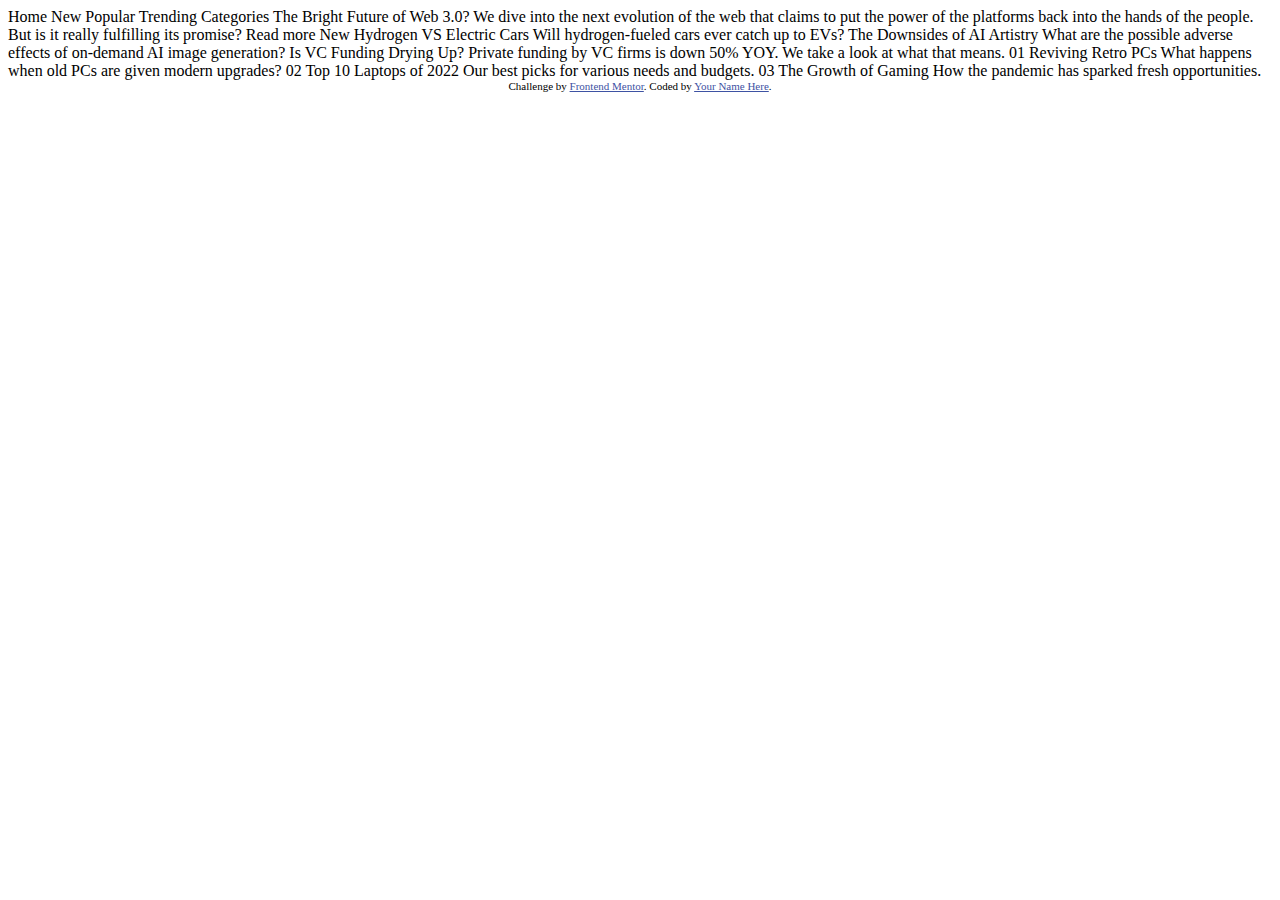
==== index.html @ 31413708 "Initial commit" ====
<!DOCTYPE html>
<html lang="en">
<head>
  <meta charset="UTF-8">
  <meta name="viewport" content="width=device-width, initial-scale=1.0"> <!-- displays site properly based on user's device -->

  <link rel="icon" type="image/png" sizes="32x32" href="./assets/images/favicon-32x32.png">
  
  <title>Frontend Mentor | News homepage</title>

  <!-- Feel free to remove these styles or customise in your own stylesheet 👍 -->
  <style>
    .attribution { font-size: 11px; text-align: center; }
    .attribution a { color: hsl(228, 45%, 44%); }
  </style>
</head>
<body>

  Home
  New
  Popular
  Trending
  Categories

  The Bright Future of Web 3.0?

  We dive into the next evolution of the web that claims to put the power of the platforms back into the hands of the people. 
  But is it really fulfilling its promise?

  Read more

  New 

  Hydrogen VS Electric Cars
  Will hydrogen-fueled cars ever catch up to EVs?

  The Downsides of AI Artistry
  What are the possible adverse effects of on-demand AI image generation?

  Is VC Funding Drying Up?
  Private funding by VC firms is down 50% YOY. We take a look at what that means.

  01
  Reviving Retro PCs
  What happens when old PCs are given modern upgrades?

  02
  Top 10 Laptops of 2022
  Our best picks for various needs and budgets.

  03
  The Growth of Gaming
  How the pandemic has sparked fresh opportunities.
  
  <div class="attribution">
    Challenge by <a href="https://www.frontendmentor.io?ref=challenge" target="_blank">Frontend Mentor</a>. 
    Coded by <a href="#">Your Name Here</a>.
  </div>
</body>
</html>
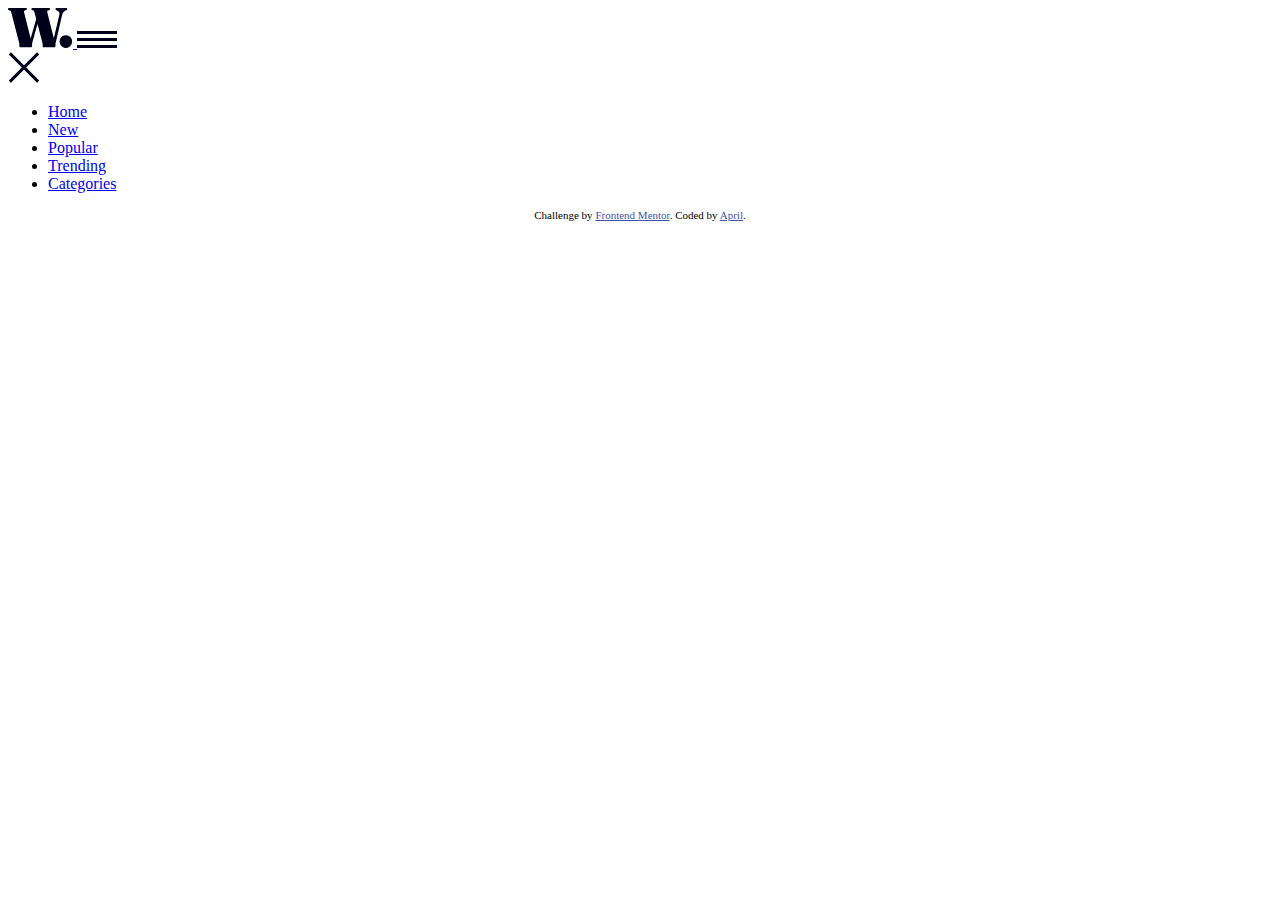
==== commit aaa7257e: "created index.html" ====
--- a/index.html
+++ b/index.html
@@ -1,60 +1,86 @@
 <!DOCTYPE html>
 <html lang="en">
-<head>
-  <meta charset="UTF-8">
-  <meta name="viewport" content="width=device-width, initial-scale=1.0"> <!-- displays site properly based on user's device -->
+  <head>
+    <meta charset="UTF-8" />
+    <meta name="viewport" content="width=device-width, initial-scale=1.0" />
+    <link
+      rel="icon"
+      type="image/png"
+      sizes="32x32"
+      href="./assets/images/favicon-32x32.png"
+    />
+    <link
+      href="https://cdn.jsdelivr.net/npm/bootstrap@5.3.1/dist/css/bootstrap.min.css"
+      rel="stylesheet"
+      integrity="sha384-4bw+/aepP/YC94hEpVNVgiZdgIC5+VKNBQNGCHeKRQN+PtmoHDEXuppvnDJzQIu9"
+      crossorigin="anonymous"
+    />
+    <script
+      src="https://cdn.jsdelivr.net/npm/bootstrap@5.3.1/dist/js/bootstrap.bundle.min.js"
+      integrity="sha384-HwwvtgBNo3bZJJLYd8oVXjrBZt8cqVSpeBNS5n7C8IVInixGAoxmnlMuBnhbgrkm"
+      crossorigin="anonymous"
+    ></script>
+    <title>Frontend Mentor | News homepage</title>
 
-  <link rel="icon" type="image/png" sizes="32x32" href="./assets/images/favicon-32x32.png">
-  
-  <title>Frontend Mentor | News homepage</title>
+    <link rel="stylesheet" href="style.css" />
+  </head>
+  <body>
+    <nav class="navbar navbar-expand-lg bg-body-tertiary">
+      <div class="container">
+        <a class="navbar-brand" href="#">
+          <img src="assets/images/logo.svg" alt="" class="logo-img" />
+        </a>
+        <a
+          class="navbar-toggler"
+          type="button"
+          data-bs-toggle="offcanvas"
+          data-bs-target="#offcanvasNavbar"
+          aria-controls="offcanvasNavbar"
+          aria-label="Toggle navigation"
+        >
+          <img src="assets/images/icon-menu.svg" alt="" />
+        </a>
+        <div
+          class="offcanvas offcanvas-end"
+          tabindex="-1"
+          id="offcanvasNavbar"
+          aria-labelledby="offcanvasNavbarLabel"
+        >
+          <div class="offcanvas-header">
+            <label class="offcanvas-title" id="offcanvasNavbarLabel"></label>
+            <a data-bs-dismiss="offcanvas">
+              <img src="assets/images/icon-menu-close.svg" alt="" />
+            </a>
+          </div>
+          <div class="offcanvas-body">
+            <ul class="navbar-nav justify-content-end flex-grow-1 pe-3">
+              <li class="nav-item">
+                <a class="nav-link active" aria-current="page" href="#">Home</a>
+              </li>
+              <li class="nav-item">
+                <a class="nav-link" href="#">New</a>
+              </li>
+              <li class="nav-item">
+                <a class="nav-link" href="#">Popular</a>
+              </li>
+              <li class="nav-item">
+                <a class="nav-link" href="#">Trending</a>
+              </li>
+              <li class="nav-item">
+                <a class="nav-link" href="#">Categories</a>
+              </li>
+            </ul>
+          </div>
+        </div>
+      </div>
+    </nav>
 
-  <!-- Feel free to remove these styles or customise in your own stylesheet 👍 -->
-  <style>
-    .attribution { font-size: 11px; text-align: center; }
-    .attribution a { color: hsl(228, 45%, 44%); }
-  </style>
-</head>
-<body>
-
-  Home
-  New
-  Popular
-  Trending
-  Categories
-
-  The Bright Future of Web 3.0?
-
-  We dive into the next evolution of the web that claims to put the power of the platforms back into the hands of the people. 
-  But is it really fulfilling its promise?
-
-  Read more
-
-  New 
-
-  Hydrogen VS Electric Cars
-  Will hydrogen-fueled cars ever catch up to EVs?
-
-  The Downsides of AI Artistry
-  What are the possible adverse effects of on-demand AI image generation?
-
-  Is VC Funding Drying Up?
-  Private funding by VC firms is down 50% YOY. We take a look at what that means.
-
-  01
-  Reviving Retro PCs
-  What happens when old PCs are given modern upgrades?
-
-  02
-  Top 10 Laptops of 2022
-  Our best picks for various needs and budgets.
-
-  03
-  The Growth of Gaming
-  How the pandemic has sparked fresh opportunities.
-  
-  <div class="attribution">
-    Challenge by <a href="https://www.frontendmentor.io?ref=challenge" target="_blank">Frontend Mentor</a>. 
-    Coded by <a href="#">Your Name Here</a>.
-  </div>
-</body>
+    <div class="attribution">
+      Challenge by
+      <a href="https://www.frontendmentor.io?ref=challenge" target="_blank"
+        >Frontend Mentor</a
+      >. Coded by <a href="https://github.com/its-aprilleon">April</a>.
+    </div>
+    <script src="index.js"></script>
+  </body>
 </html>
--- a/style.css
+++ b/style.css
@@ -0,0 +1,11 @@
+.attribution {
+  font-size: 11px;
+  text-align: center;
+}
+.attribution a {
+  color: hsl(228, 45%, 44%);
+}
+
+.navbar-toggler {
+  border: none;
+}
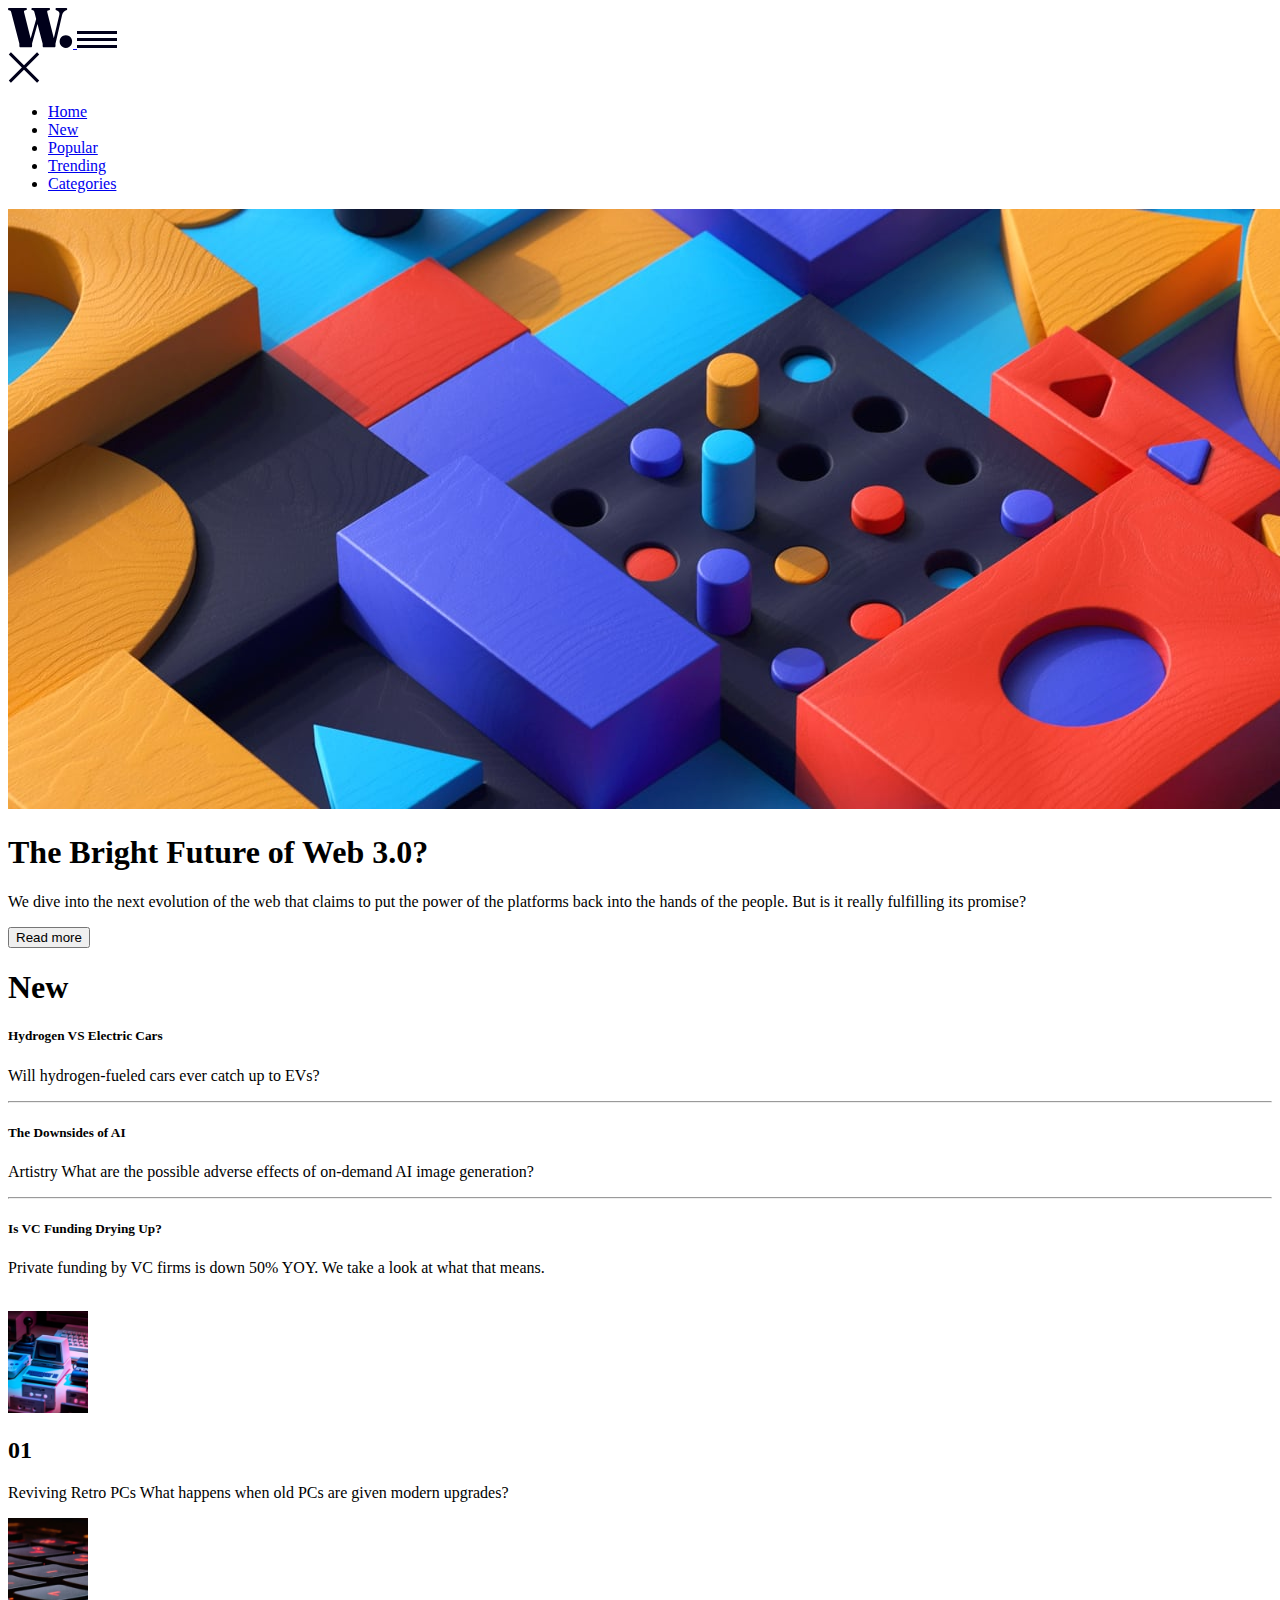
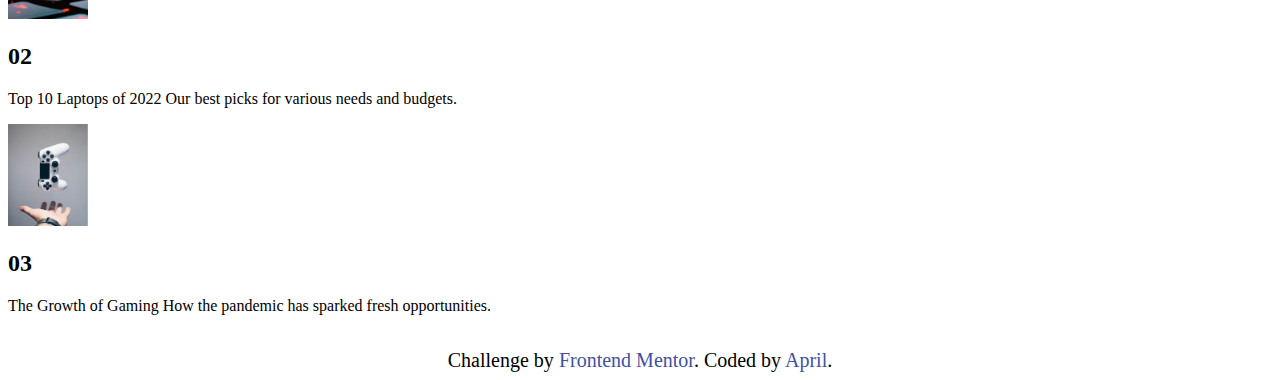
==== commit 15f08831: "Added some contents to index.html file" ====
--- a/index.html
+++ b/index.html
@@ -25,8 +25,8 @@
     <link rel="stylesheet" href="style.css" />
   </head>
   <body>
-    <nav class="navbar navbar-expand-lg bg-body-tertiary">
-      <div class="container">
+    <nav class="navbar navbar-expand-lg my-5">
+      <div class="container pe-0">
         <a class="navbar-brand" href="#">
           <img src="assets/images/logo.svg" alt="" class="logo-img" />
         </a>
@@ -53,7 +53,7 @@
             </a>
           </div>
           <div class="offcanvas-body">
-            <ul class="navbar-nav justify-content-end flex-grow-1 pe-3">
+            <ul class="navbar-nav justify-content-end flex-grow-1 p-0">
               <li class="nav-item">
                 <a class="nav-link active" aria-current="page" href="#">Home</a>
               </li>
@@ -67,7 +67,7 @@
                 <a class="nav-link" href="#">Trending</a>
               </li>
               <li class="nav-item">
-                <a class="nav-link" href="#">Categories</a>
+                <a class="nav-link pe-0" href="#">Categories</a>
               </li>
             </ul>
           </div>
@@ -75,6 +75,124 @@
       </div>
     </nav>
 
+    <div class="container">
+      <div class="row">
+        <div class="col-9 pe-4">
+          <img
+            src="assets/images/image-web-3-desktop.jpg"
+            class="img-fluid"
+            alt=""
+          />
+          <div class="row mt-5">
+            <div class="col">
+              <h1 class="">The Bright Future of Web 3.0?</h1>
+            </div>
+            <div class="col">
+              <p>
+                We dive into the next evolution of the web that claims to put
+                the power of the platforms back into the hands of the people.
+                But is it really fulfilling its promise?
+              </p>
+
+              <button type="button" class="btn btn-danger btn-lg">
+                Read more
+              </button>
+            </div>
+          </div>
+        </div>
+        <div class="col-3 bg-dark text-light text-justify">
+          <h1 class="my-4">New</h1>
+          <div class="row">
+            <div class="col-12">
+              <h5>Hydrogen VS Electric Cars</h5>
+              <p>Will hydrogen-fueled cars ever catch up to EVs?</p>
+              <hr />
+            </div>
+            <div class="col-12">
+              <h5>The Downsides of AI</h5>
+              <p>
+                Artistry What are the possible adverse effects of on-demand AI
+                image generation?
+              </p>
+
+              <hr />
+            </div>
+            <div class="col-12">
+              <h5>Is VC Funding Drying Up?</h5>
+              <p>
+                Private funding by VC firms is down 50% YOY. We take a look at
+                what that means.
+              </p>
+            </div>
+          </div>
+        </div>
+      </div>
+    </div>
+    <br />
+
+    <div class="container">
+      <div class="row">
+        <div class="col">
+          <div class="row">
+            <div class="col">
+              <img
+                src="/assets/images/image-retro-pcs.jpg"
+                class="img-fluid"
+                alt=""
+                width="80"
+              />
+            </div>
+            <div class="col">
+              <h2>01</h2>
+              <p>
+                Reviving Retro PCs What happens when old PCs are given modern
+                upgrades?
+              </p>
+            </div>
+          </div>
+        </div>
+        <div class="col">
+          <div class="row">
+            <div class="col">
+              <img
+                src="/assets/images/image-top-laptops.jpg"
+                class="img-fluid"
+                alt=""
+                width="80"
+              />
+            </div>
+            <div class="col">
+              <h2>02</h2>
+              <p>
+                Top 10 Laptops of 2022 Our best picks for various needs and
+                budgets.
+              </p>
+            </div>
+          </div>
+        </div>
+        <div class="col">
+          <div class="row">
+            <div class="col">
+              <img
+                src="/assets/images/image-gaming-growth.jpg"
+                class="img-fluid"
+                alt=""
+                width="80"
+              />
+            </div>
+            <div class="col">
+              <h2>03</h2>
+              <p>
+                The Growth of Gaming How the pandemic has sparked fresh
+                opportunities.
+              </p>
+            </div>
+          </div>
+        </div>
+      </div>
+    </div>
+
+    <br />
     <div class="attribution">
       Challenge by
       <a href="https://www.frontendmentor.io?ref=challenge" target="_blank"
--- a/style.css
+++ b/style.css
@@ -1,9 +1,10 @@
 .attribution {
-  font-size: 11px;
+  font-size: 20px;
   text-align: center;
 }
 .attribution a {
   color: hsl(228, 45%, 44%);
+  text-decoration: none;
 }
 
 .navbar-toggler {
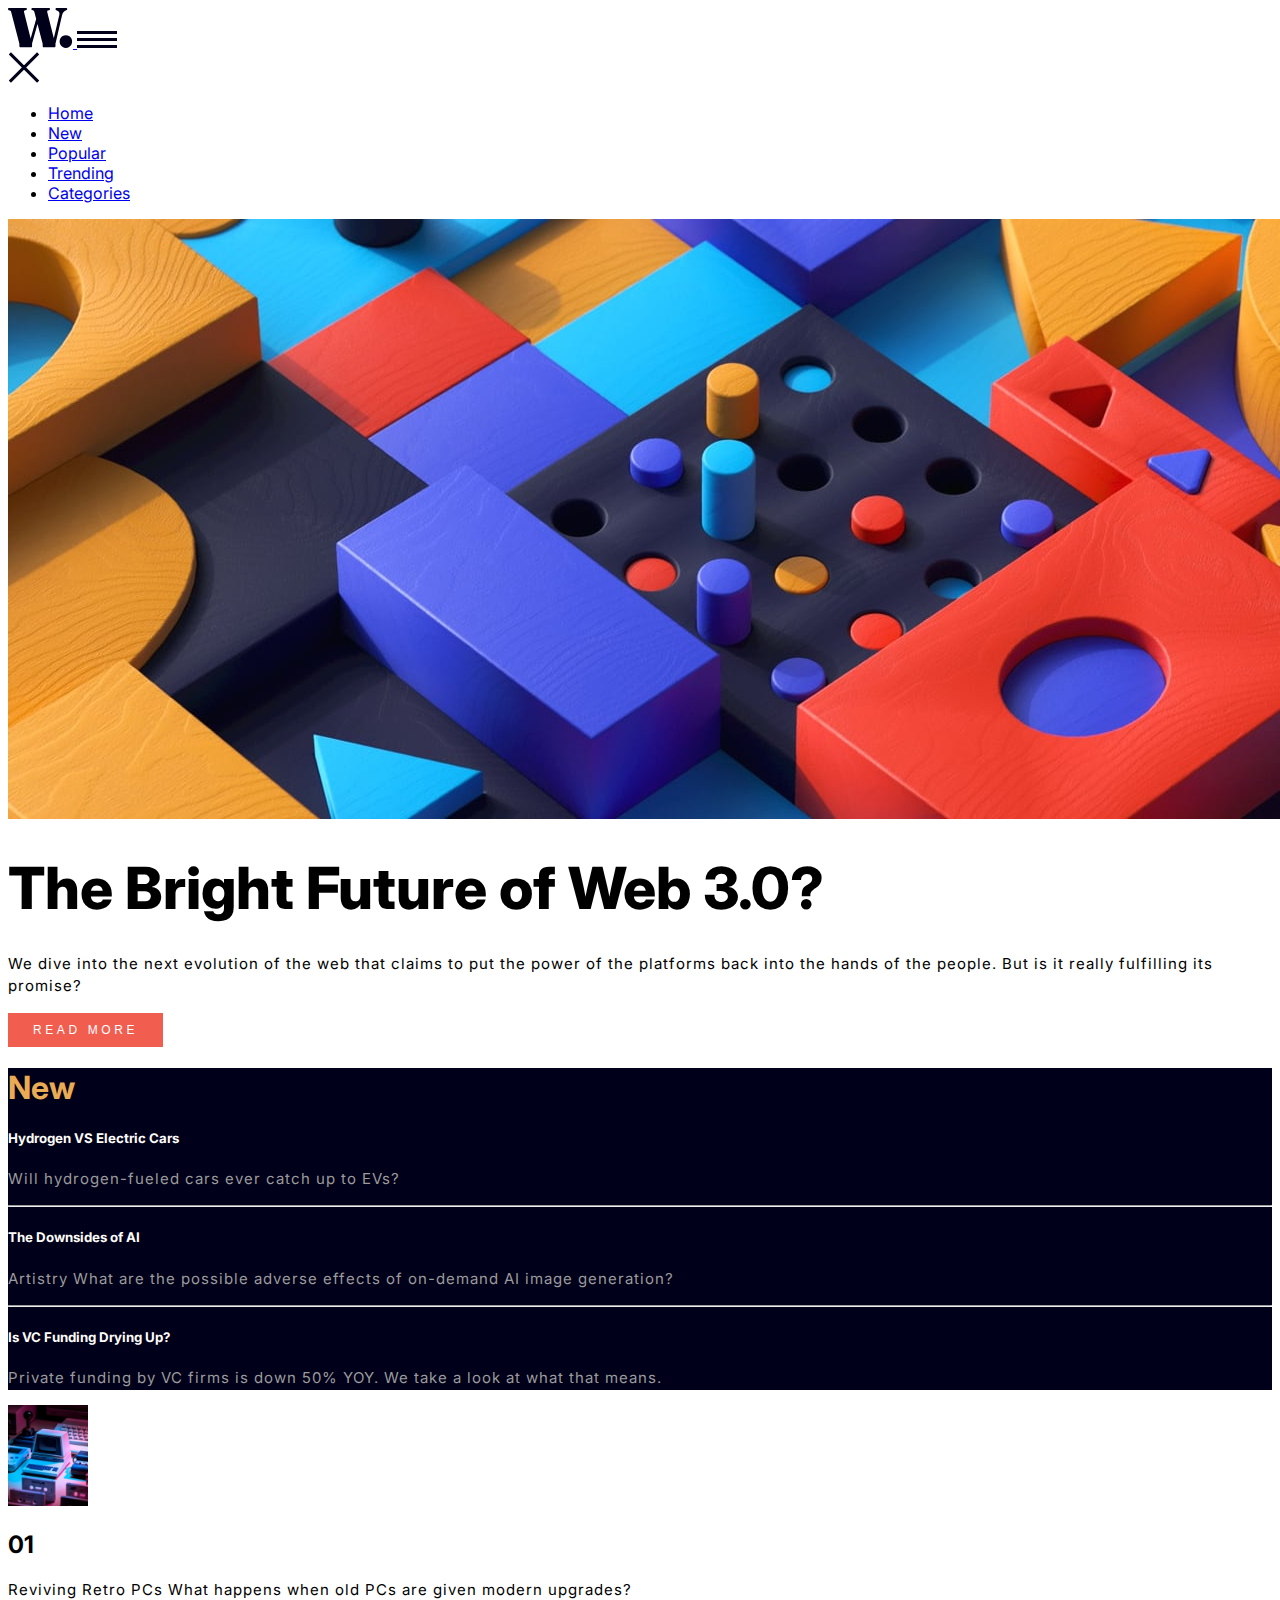
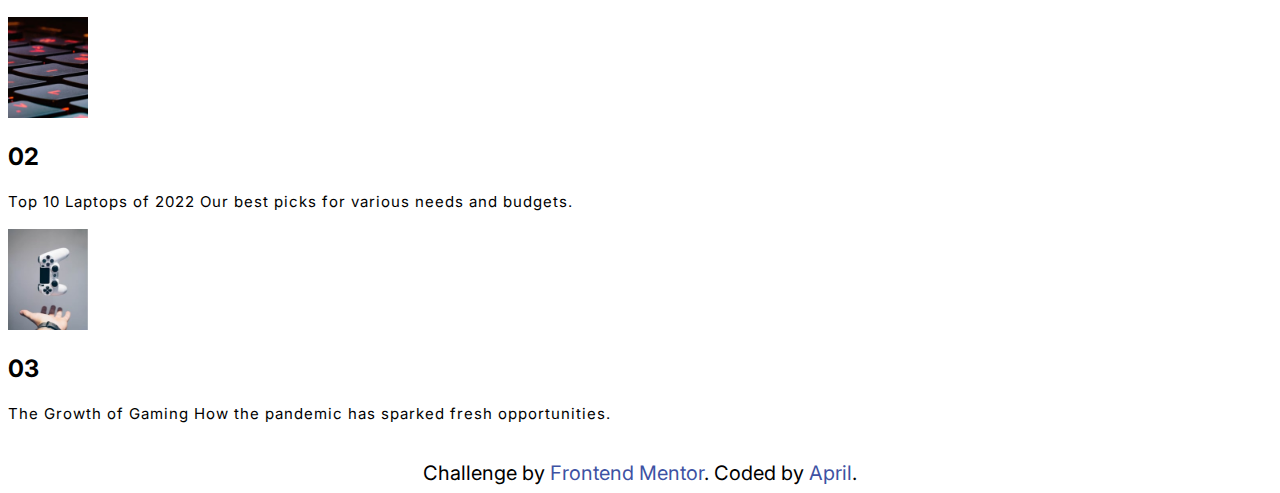
==== commit 69cbb066: "Created style.css file and integrated some codes" ====
--- a/index.html
+++ b/index.html
@@ -3,6 +3,12 @@
   <head>
     <meta charset="UTF-8" />
     <meta name="viewport" content="width=device-width, initial-scale=1.0" />
+    <link rel="preconnect" href="https://fonts.googleapis.com" />
+    <link rel="preconnect" href="https://fonts.gstatic.com" crossorigin />
+    <link
+      href="https://fonts.googleapis.com/css2?family=Inter:wght@900&family=Playfair+Display:wght@700&family=Poppins&display=swap"
+      rel="stylesheet"
+    />
     <link
       rel="icon"
       type="image/png"
@@ -75,7 +81,7 @@
       </div>
     </nav>
 
-    <div class="container">
+    <div class="container mb-5">
       <div class="row">
         <div class="col-9 pe-4">
           <img
@@ -83,25 +89,23 @@
             class="img-fluid"
             alt=""
           />
-          <div class="row mt-5">
-            <div class="col">
-              <h1 class="">The Bright Future of Web 3.0?</h1>
-            </div>
-            <div class="col">
-              <p>
+          <div class="row mt-4">
+            <div class="col">
+              <h1 class="bright-future-title">The Bright Future of Web 3.0?</h1>
+            </div>
+            <div class="col">
+              <p class="mb-4">
                 We dive into the next evolution of the web that claims to put
                 the power of the platforms back into the hands of the people.
                 But is it really fulfilling its promise?
               </p>
 
-              <button type="button" class="btn btn-danger btn-lg">
-                Read more
-              </button>
-            </div>
-          </div>
-        </div>
-        <div class="col-3 bg-dark text-light text-justify">
-          <h1 class="my-4">New</h1>
+              <button class="read-more-btn">READ MORE</button>
+            </div>
+          </div>
+        </div>
+        <div class="new-content col-3 text-light text-justify">
+          <h1 class="new-title my-4">New</h1>
           <div class="row">
             <div class="col-12">
               <h5>Hydrogen VS Electric Cars</h5>
@@ -128,7 +132,6 @@
         </div>
       </div>
     </div>
-    <br />
 
     <div class="container">
       <div class="row">
--- a/style.css
+++ b/style.css
@@ -6,7 +6,47 @@
   color: hsl(228, 45%, 44%);
   text-decoration: none;
 }
+body {
+  font-family: "Inter", sans-serif;
+}
 
 .navbar-toggler {
   border: none;
 }
+
+p {
+  font-size: 15px;
+  line-height: 1.5em;
+  letter-spacing: 1px;
+}
+
+.bright-future-title {
+  color: black;
+  font-size: 58px;
+  font-weight: 800;
+  line-height: 0.9em;
+  font-family: "Inter", sans-serif;
+}
+
+.read-more-btn {
+  font-size: 12px;
+  font-weight: 500;
+  color: white;
+  background: rgb(241, 94, 80);
+  border: none;
+  padding: 10px 25px;
+  letter-spacing: 0.3em;
+}
+
+.new-title {
+  color: rgb(233, 171, 83);
+}
+.new-content {
+  background: rgb(0, 0, 26);
+}
+.new-content h5 {
+  color: rgb(255, 253, 250);
+}
+.new-content p {
+  color: rgb(155, 155, 155);
+}
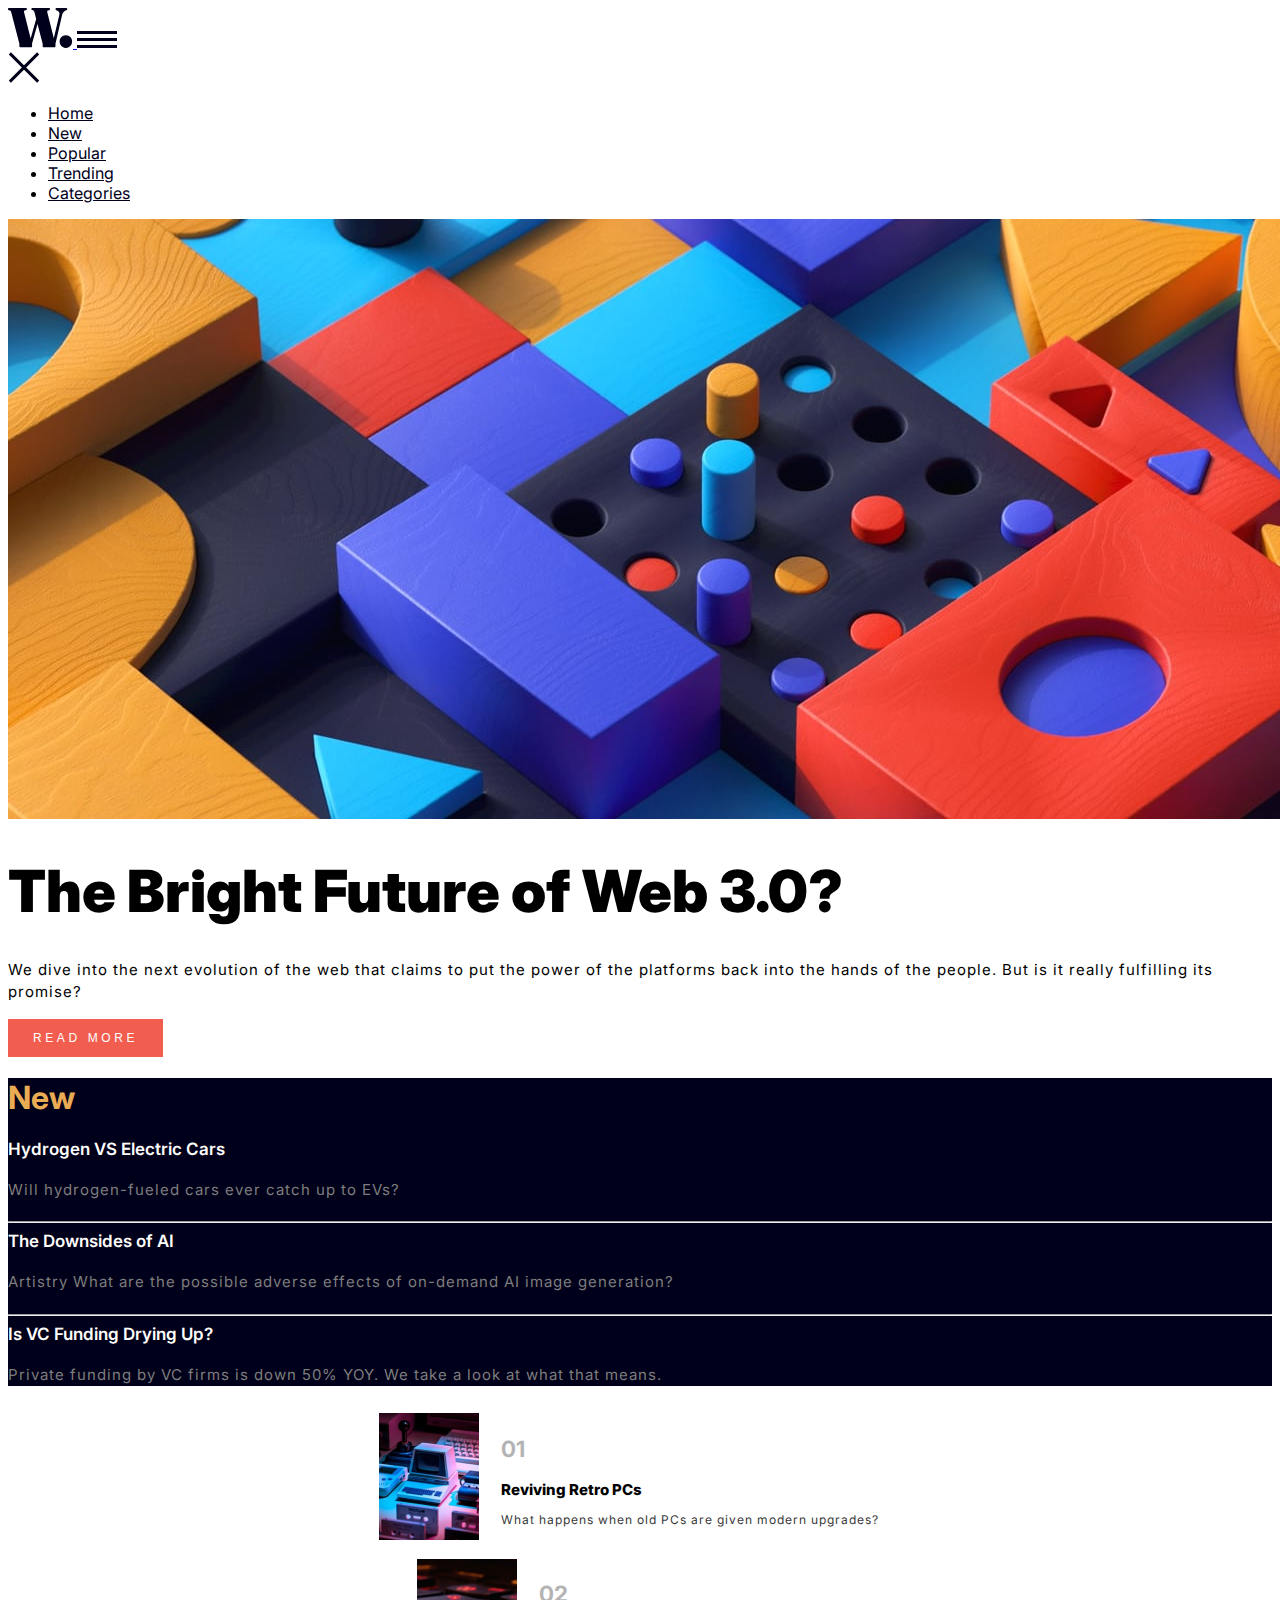
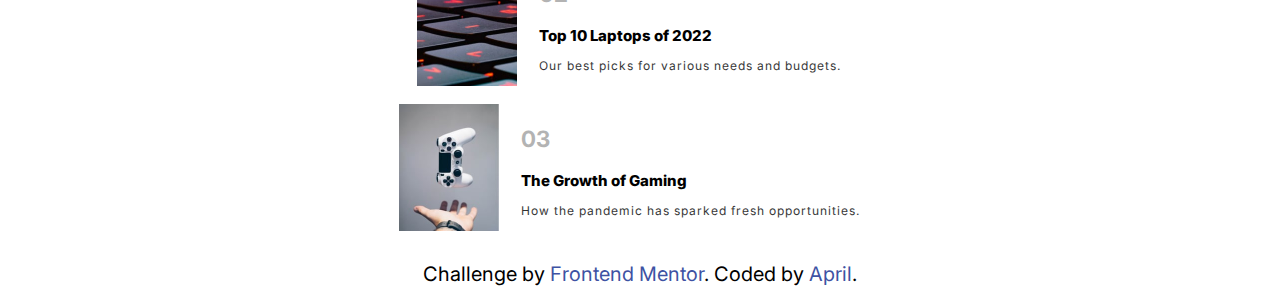
==== commit f9a2a051: "Integrated some elements in css" ====
--- a/index.html
+++ b/index.html
@@ -83,7 +83,7 @@
 
     <div class="container mb-5">
       <div class="row">
-        <div class="col-9 pe-4">
+        <div class="col-8 pe-4">
           <img
             src="assets/images/image-web-3-desktop.jpg"
             class="img-fluid"
@@ -94,26 +94,25 @@
               <h1 class="bright-future-title">The Bright Future of Web 3.0?</h1>
             </div>
             <div class="col">
-              <p class="mb-4">
+              <p class="mb-5">
                 We dive into the next evolution of the web that claims to put
                 the power of the platforms back into the hands of the people.
                 But is it really fulfilling its promise?
               </p>
-
-              <button class="read-more-btn">READ MORE</button>
+              <button id="read-more-btn">READ MORE</button>
             </div>
           </div>
         </div>
-        <div class="new-content col-3 text-light text-justify">
+        <div class="new-content col-4 px-4 text-light">
           <h1 class="new-title my-4">New</h1>
           <div class="row">
             <div class="col-12">
-              <h5>Hydrogen VS Electric Cars</h5>
+              <a href="#">Hydrogen VS Electric Cars</a>
               <p>Will hydrogen-fueled cars ever catch up to EVs?</p>
               <hr />
             </div>
             <div class="col-12">
-              <h5>The Downsides of AI</h5>
+              <a href="#">The Downsides of AI</a>
               <p>
                 Artistry What are the possible adverse effects of on-demand AI
                 image generation?
@@ -122,7 +121,7 @@
               <hr />
             </div>
             <div class="col-12">
-              <h5>Is VC Funding Drying Up?</h5>
+              <a href="#">Is VC Funding Drying Up?</a>
               <p>
                 Private funding by VC firms is down 50% YOY. We take a look at
                 what that means.
@@ -133,63 +132,55 @@
       </div>
     </div>
 
-    <div class="container">
+    <div class="container d-flex">
       <div class="row">
-        <div class="col">
-          <div class="row">
-            <div class="col">
-              <img
-                src="/assets/images/image-retro-pcs.jpg"
-                class="img-fluid"
-                alt=""
-                width="80"
-              />
-            </div>
-            <div class="col">
-              <h2>01</h2>
-              <p>
-                Reviving Retro PCs What happens when old PCs are given modern
-                upgrades?
-              </p>
-            </div>
+        <div class="retro-content col">
+          <div class="retro-img">
+            <img
+              src="/assets/images/image-retro-pcs.jpg"
+              class=""
+              alt=""
+              width="100"
+            />
+          </div>
+          <div class="retro-text">
+            <h2>01</h2>
+
+            <a href="#">Reviving Retro PCs</a>
+            <p>What happens when old PCs are given modern upgrades?</p>
           </div>
         </div>
-        <div class="col">
-          <div class="row">
-            <div class="col">
-              <img
-                src="/assets/images/image-top-laptops.jpg"
-                class="img-fluid"
-                alt=""
-                width="80"
-              />
-            </div>
-            <div class="col">
-              <h2>02</h2>
-              <p>
-                Top 10 Laptops of 2022 Our best picks for various needs and
-                budgets.
-              </p>
-            </div>
+
+        <div class="retro-content col">
+          <div class="retro-img">
+            <img
+              src="/assets/images/image-top-laptops.jpg"
+              class=""
+              alt=""
+              width="100"
+            />
+          </div>
+          <div class="retro-text">
+            <h2>02</h2>
+
+            <a href="#">Top 10 Laptops of 2022</a>
+            <p>Our best picks for various needs and budgets.</p>
           </div>
         </div>
-        <div class="col">
-          <div class="row">
-            <div class="col">
-              <img
-                src="/assets/images/image-gaming-growth.jpg"
-                class="img-fluid"
-                alt=""
-                width="80"
-              />
-            </div>
-            <div class="col">
-              <h2>03</h2>
-              <p>
-                The Growth of Gaming How the pandemic has sparked fresh
-                opportunities.
-              </p>
-            </div>
+        <div class="retro-content col pe-4">
+          <div class="retro-img">
+            <img
+              src="/assets/images/image-gaming-growth.jpg"
+              class=""
+              alt=""
+              width="100"
+            />
+          </div>
+          <div class="retro-text">
+            <h2>03</h2>
+
+            <a href="#">The Growth of Gaming</a>
+            <p>How the pandemic has sparked fresh opportunities.</p>
           </div>
         </div>
       </div>
--- a/style.css
+++ b/style.css
@@ -1,11 +1,3 @@
-.attribution {
-  font-size: 20px;
-  text-align: center;
-}
-.attribution a {
-  color: hsl(228, 45%, 44%);
-  text-decoration: none;
-}
 body {
   font-family: "Inter", sans-serif;
 }
@@ -23,19 +15,8 @@
 .bright-future-title {
   color: black;
   font-size: 58px;
-  font-weight: 800;
-  line-height: 0.9em;
-  font-family: "Inter", sans-serif;
-}
-
-.read-more-btn {
-  font-size: 12px;
-  font-weight: 500;
-  color: white;
-  background: rgb(241, 94, 80);
-  border: none;
-  padding: 10px 25px;
-  letter-spacing: 0.3em;
+  font-weight: 900;
+  line-height: 1em;
 }
 
 .new-title {
@@ -44,9 +25,88 @@
 .new-content {
   background: rgb(0, 0, 26);
 }
-.new-content h5 {
+
+.new-content p {
+  color: rgb(125, 125, 125);
+  font-size: 15px;
+  margin: 20px auto;
+  line-height: 1.5em;
+  text-align: justify;
+}
+
+.new-content a {
+  font-weight: 600;
+  font-size: 17px;
   color: rgb(255, 253, 250);
+  text-decoration: none;
+  transition: all 200ms ease-in-out;
 }
-.new-content p {
-  color: rgb(155, 155, 155);
+
+.new-content a:hover {
+  color: rgb(233, 171, 83);
 }
+
+.offcanvas-body li a {
+  color: rgb(0, 0, 26);
+}
+.offcanvas-body li a:hover {
+  color: rgb(241, 94, 80);
+}
+
+.attribution {
+  font-size: 20px;
+  text-align: center;
+}
+.attribution a {
+  color: hsl(228, 45%, 44%);
+  text-decoration: none;
+}
+
+.retro-content {
+  display: flex;
+
+  align-items: center;
+
+  justify-content: center;
+}
+
+.retro-text {
+  font-size: 15px;
+  padding: 10px 22px;
+  text-align: justify;
+}
+
+.retro-text h2 {
+  color: rgb(147, 147, 147);
+  opacity: 0.7;
+}
+.retro-text a {
+  font-size: 15px;
+  font-weight: 800;
+  text-decoration: none;
+  color: black;
+}
+.retro-text a:hover {
+  color: #f15e50;
+}
+
+.retro-text p {
+  font-size: 12px;
+  opacity: 0.8;
+  margin: 12px 0;
+}
+
+#read-more-btn {
+  font-size: 12px;
+  font-weight: 500;
+  color: white;
+  background: #f15e50;
+  border: none;
+  padding: 12px 25px;
+  letter-spacing: 0.3em;
+  transition: all 200ms ease-in-out;
+}
+#read-more-btn :hover {
+  color: white;
+  background-color: rgb(0, 0, 26);
+}
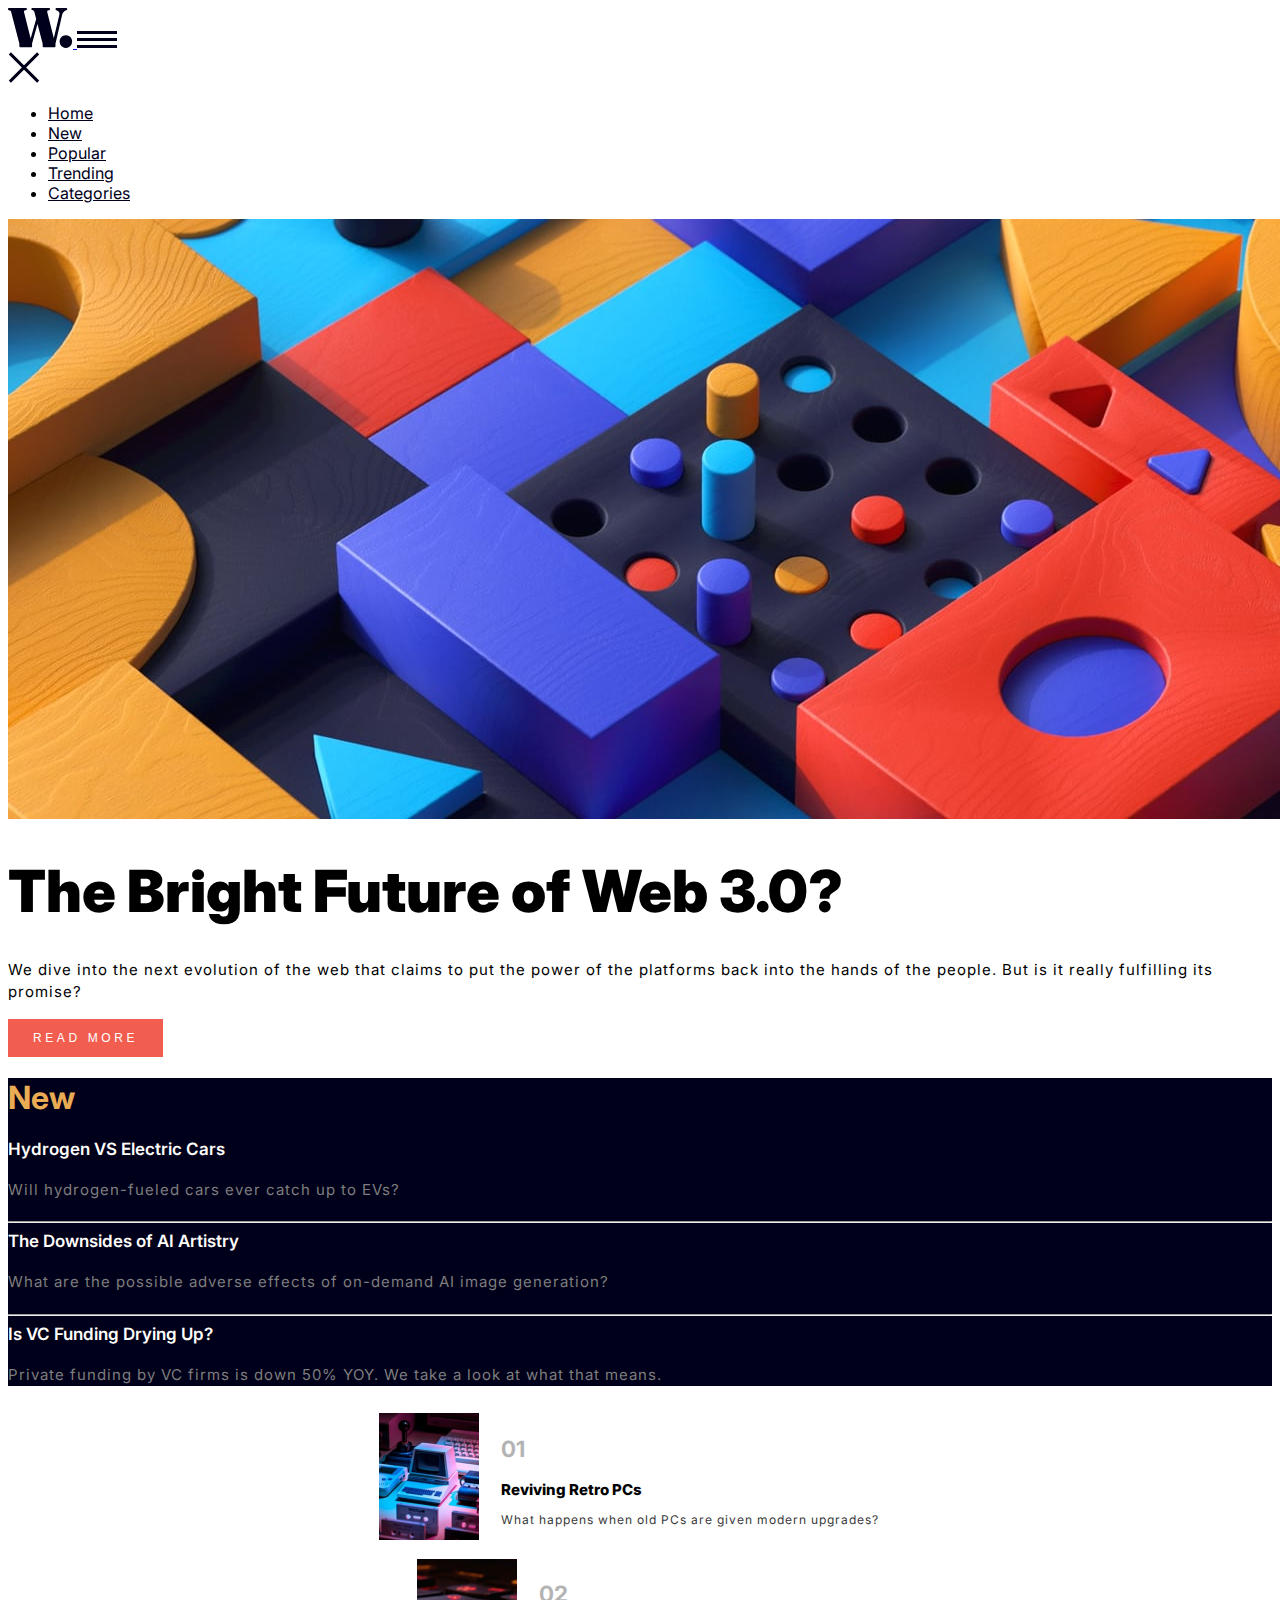
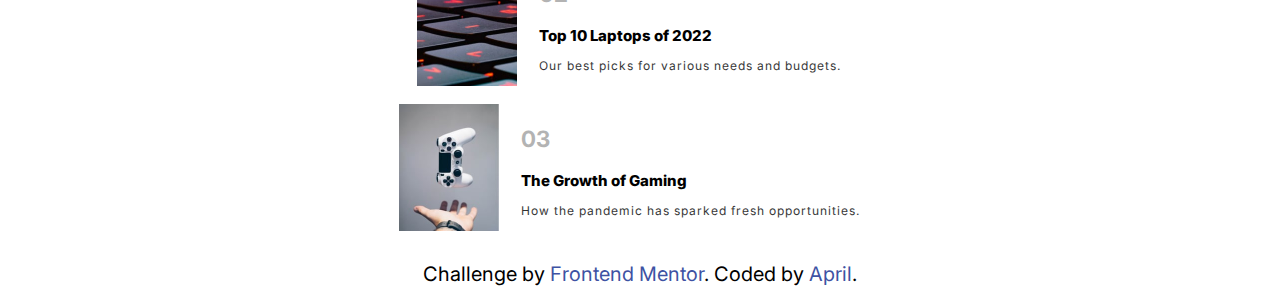
==== commit 1f29140f: "Fixed! Button hover effect is working now" ====
--- a/index.html
+++ b/index.html
@@ -81,8 +81,8 @@
       </div>
     </nav>
 
-    <div class="container mb-5">
-      <div class="row">
+    <div class="container d-flex mb-5">
+      <div class="row d-flex">
         <div class="col-8 pe-4">
           <img
             src="assets/images/image-web-3-desktop.jpg"
@@ -90,16 +90,17 @@
             alt=""
           />
           <div class="row mt-4">
-            <div class="col">
+            <div class="col-6">
               <h1 class="bright-future-title">The Bright Future of Web 3.0?</h1>
             </div>
-            <div class="col">
+            <div class="read-more-content col-6">
               <p class="mb-5">
                 We dive into the next evolution of the web that claims to put
                 the power of the platforms back into the hands of the people.
                 But is it really fulfilling its promise?
               </p>
-              <button id="read-more-btn">READ MORE</button>
+
+              <button class="read-more-button">READ MORE</button>
             </div>
           </div>
         </div>
@@ -112,10 +113,10 @@
               <hr />
             </div>
             <div class="col-12">
-              <a href="#">The Downsides of AI</a>
+              <a href="#">The Downsides of AI Artistry</a>
               <p>
-                Artistry What are the possible adverse effects of on-demand AI
-                image generation?
+                What are the possible adverse effects of on-demand AI image
+                generation?
               </p>
 
               <hr />
--- a/style.css
+++ b/style.css
@@ -96,17 +96,18 @@
   margin: 12px 0;
 }
 
-#read-more-btn {
+.read-more-content button {
   font-size: 12px;
-  font-weight: 500;
+
   color: white;
-  background: #f15e50;
+  background-color: #f15e50;
   border: none;
   padding: 12px 25px;
   letter-spacing: 0.3em;
   transition: all 200ms ease-in-out;
 }
-#read-more-btn :hover {
+.read-more-content button:hover {
   color: white;
   background-color: rgb(0, 0, 26);
+  letter-spacing: 0.3em;
 }
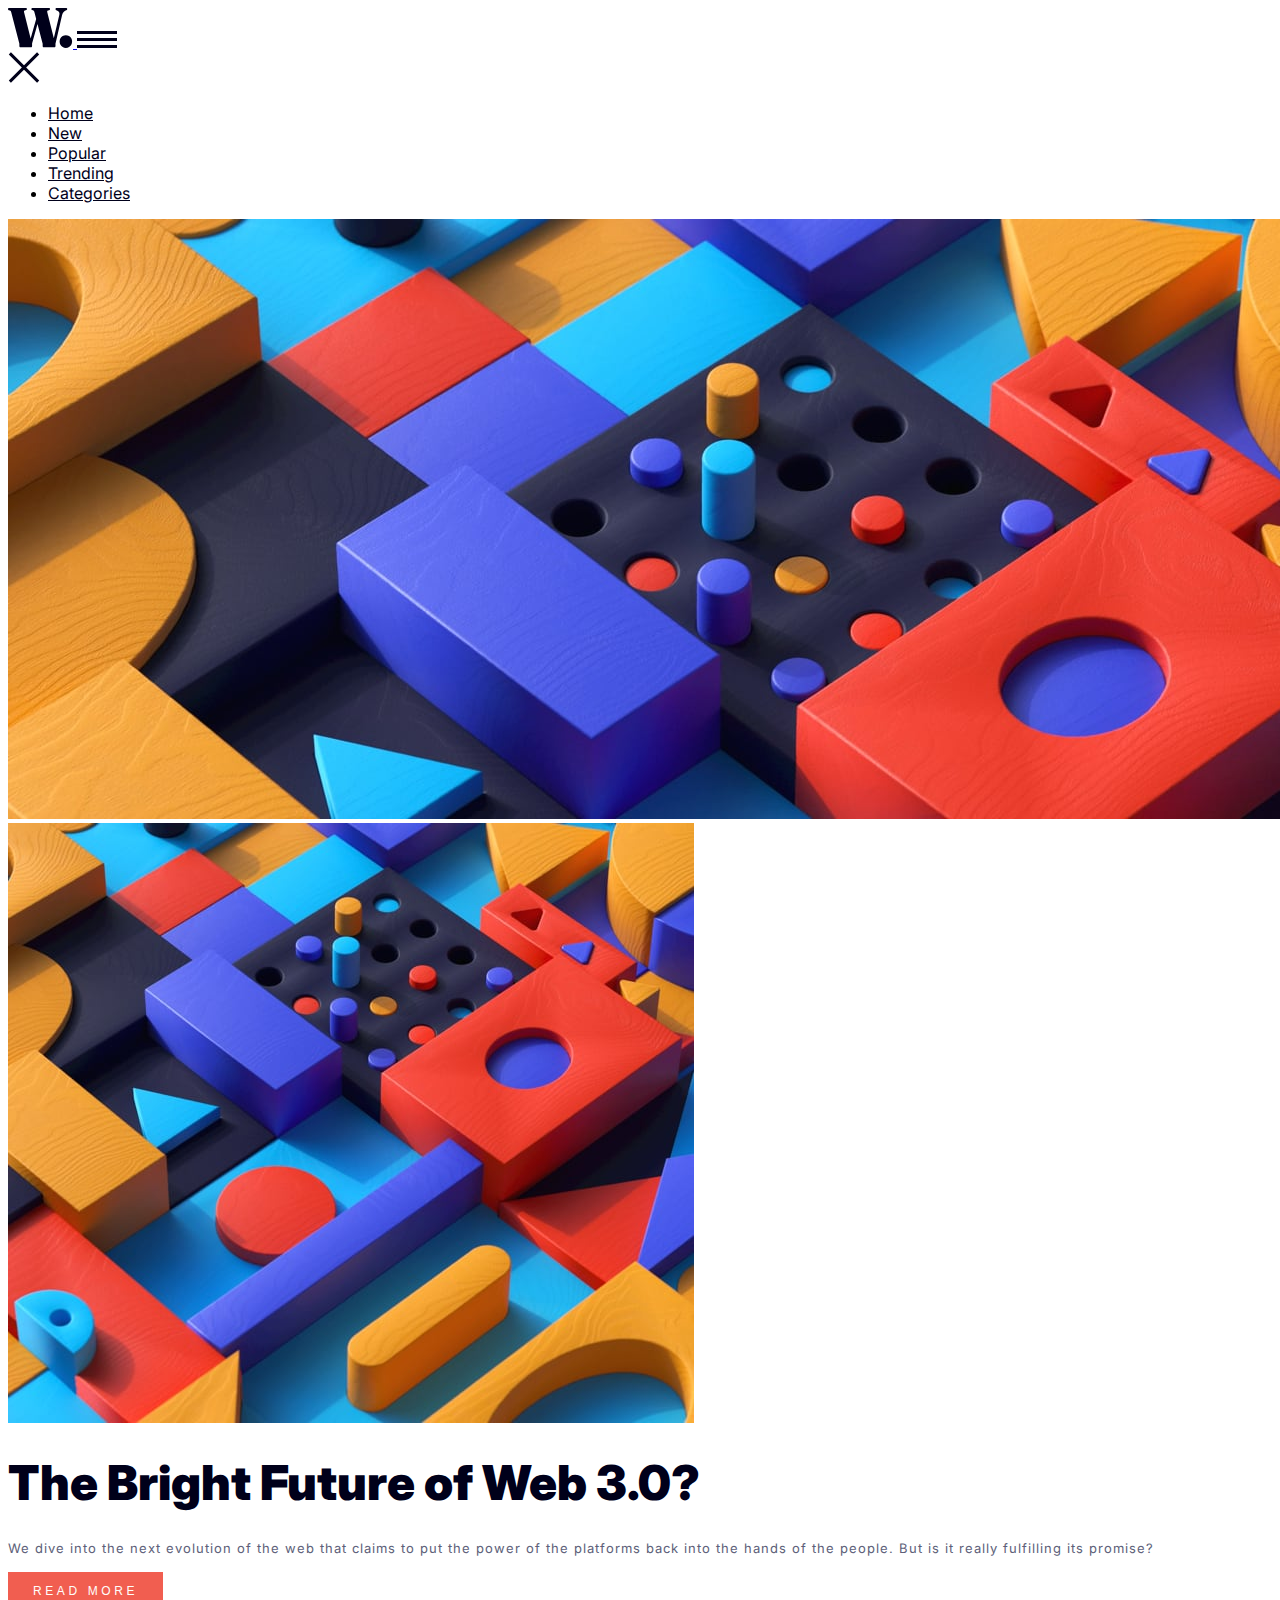
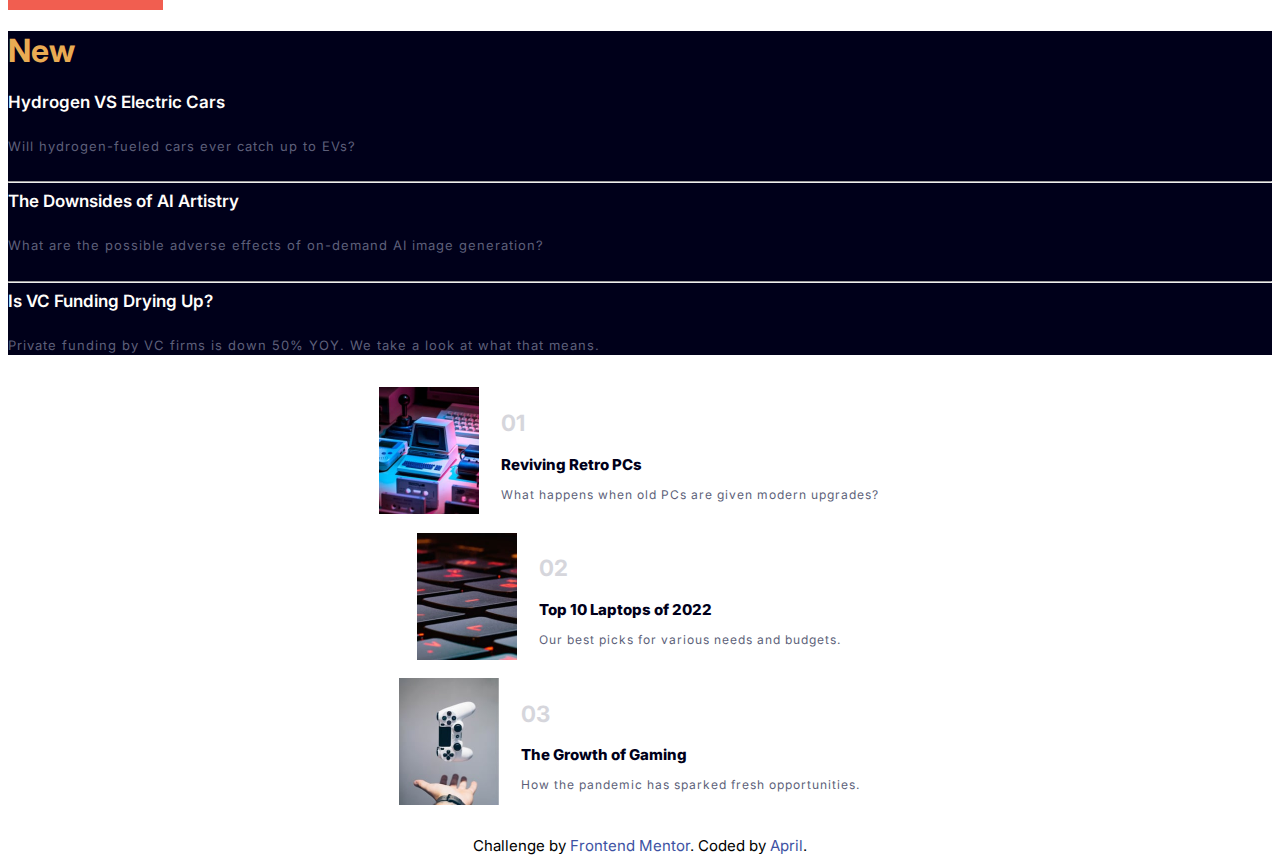
==== commit 41cb0c94: "Web is responsive now!" ====
--- a/index.html
+++ b/index.html
@@ -31,9 +31,9 @@
     <link rel="stylesheet" href="style.css" />
   </head>
   <body>
-    <nav class="navbar navbar-expand-lg my-5">
-      <div class="container pe-0">
-        <a class="navbar-brand" href="#">
+    <nav class="navbar navbar-expand-lg my-4">
+      <div class="container">
+        <a class="navbar-brand" href="/">
           <img src="assets/images/logo.svg" alt="" class="logo-img" />
         </a>
         <a
@@ -59,12 +59,12 @@
             </a>
           </div>
           <div class="offcanvas-body">
-            <ul class="navbar-nav justify-content-end flex-grow-1 p-0">
-              <li class="nav-item">
-                <a class="nav-link active" aria-current="page" href="#">Home</a>
-              </li>
-              <li class="nav-item">
-                <a class="nav-link" href="#">New</a>
+            <ul class="navbar-nav justify-content-end flex-grow-1">
+              <li class="nav-item">
+                <a class="nav-link active" aria-current="page" href="/">Home</a>
+              </li>
+              <li class="nav-item">
+                <a class="nav-link" href="#new-title-link">New</a>
               </li>
               <li class="nav-item">
                 <a class="nav-link" href="#">Popular</a>
@@ -73,7 +73,7 @@
                 <a class="nav-link" href="#">Trending</a>
               </li>
               <li class="nav-item">
-                <a class="nav-link pe-0" href="#">Categories</a>
+                <a class="nav-link" href="#">Categories</a>
               </li>
             </ul>
           </div>
@@ -81,20 +81,26 @@
       </div>
     </nav>
 
-    <div class="container d-flex mb-5">
-      <div class="row d-flex">
-        <div class="col-8 pe-4">
+    <div class="container d-flex mb-3">
+      <div class="row">
+        <div class="col-lg-8 px-3">
           <img
             src="assets/images/image-web-3-desktop.jpg"
-            class="img-fluid"
+            class="img-fluid d-lg-block d-none"
             alt=""
           />
+          <img
+            src="assets/images/image-web-3-mobile.jpg"
+            alt=""
+            class="img-fluid d-block d-md-none"
+          />
+
           <div class="row mt-4">
-            <div class="col-6">
+            <div class="col-md-6">
               <h1 class="bright-future-title">The Bright Future of Web 3.0?</h1>
             </div>
-            <div class="read-more-content col-6">
-              <p class="mb-5">
+            <div class="read-more-content col-md-6">
+              <p class="read-more-paragraph mb-md-4">
                 We dive into the next evolution of the web that claims to put
                 the power of the platforms back into the hands of the people.
                 But is it really fulfilling its promise?
@@ -104,84 +110,89 @@
             </div>
           </div>
         </div>
-        <div class="new-content col-4 px-4 text-light">
-          <h1 class="new-title my-4">New</h1>
-          <div class="row">
-            <div class="col-12">
-              <a href="#">Hydrogen VS Electric Cars</a>
-              <p>Will hydrogen-fueled cars ever catch up to EVs?</p>
-              <hr />
-            </div>
-            <div class="col-12">
-              <a href="#">The Downsides of AI Artistry</a>
-              <p>
-                What are the possible adverse effects of on-demand AI image
-                generation?
-              </p>
-
-              <hr />
-            </div>
-            <div class="col-12">
-              <a href="#">Is VC Funding Drying Up?</a>
-              <p>
-                Private funding by VC firms is down 50% YOY. We take a look at
-                what that means.
-              </p>
+
+        <div class="new-content col-lg-4 px-3 text-light">
+          <div class="container new-content-background px-4">
+            <h1 class="new-title my-0 py-4" id="new-title-link">New</h1>
+            <div class="row">
+              <div class="col-md-12">
+                <a href="#">Hydrogen VS Electric Cars</a>
+                <p>Will hydrogen-fueled cars ever catch up to EVs?</p>
+                <hr />
+              </div>
+              <div class="col-md-12">
+                <a href="#">The Downsides of AI Artistry</a>
+                <p>
+                  What are the possible adverse effects of on-demand AI image
+                  generation?
+                </p>
+
+                <hr />
+              </div>
+              <div class="col-md-12">
+                <a href="#">Is VC Funding Drying Up?</a>
+                <p>
+                  Private funding by VC firms is down 50% YOY. We take a look at
+                  what that means.
+                </p>
+              </div>
             </div>
           </div>
         </div>
       </div>
     </div>
 
-    <div class="container d-flex">
-      <div class="row">
-        <div class="retro-content col">
-          <div class="retro-img">
-            <img
-              src="/assets/images/image-retro-pcs.jpg"
-              class=""
-              alt=""
-              width="100"
-            />
-          </div>
-          <div class="retro-text">
-            <h2>01</h2>
-
-            <a href="#">Reviving Retro PCs</a>
-            <p>What happens when old PCs are given modern upgrades?</p>
-          </div>
-        </div>
-
-        <div class="retro-content col">
-          <div class="retro-img">
-            <img
-              src="/assets/images/image-top-laptops.jpg"
-              class=""
-              alt=""
-              width="100"
-            />
-          </div>
-          <div class="retro-text">
-            <h2>02</h2>
-
-            <a href="#">Top 10 Laptops of 2022</a>
-            <p>Our best picks for various needs and budgets.</p>
-          </div>
-        </div>
-        <div class="retro-content col pe-4">
-          <div class="retro-img">
-            <img
-              src="/assets/images/image-gaming-growth.jpg"
-              class=""
-              alt=""
-              width="100"
-            />
-          </div>
-          <div class="retro-text">
-            <h2>03</h2>
-
-            <a href="#">The Growth of Gaming</a>
-            <p>How the pandemic has sparked fresh opportunities.</p>
+    <div class="retro-content-detail mt-5">
+      <div class="container d-flex">
+        <div class="row">
+          <div class="retro-content col-md-4">
+            <div class="retro-img">
+              <img
+                src="/assets/images/image-retro-pcs.jpg"
+                class=""
+                alt=""
+                width="100"
+              />
+            </div>
+            <div class="retro-text">
+              <h2>01</h2>
+
+              <a href="#">Reviving Retro PCs</a>
+              <p>What happens when old PCs are given modern upgrades?</p>
+            </div>
+          </div>
+
+          <div class="retro-content col-md-4">
+            <div class="retro-img">
+              <img
+                src="/assets/images/image-top-laptops.jpg"
+                class=""
+                alt=""
+                width="100"
+              />
+            </div>
+            <div class="retro-text">
+              <h2>02</h2>
+
+              <a href="#">Top 10 Laptops of 2022</a>
+              <p>Our best picks for various needs and budgets.</p>
+            </div>
+          </div>
+          <div class="retro-content col-md-4">
+            <div class="retro-img">
+              <img
+                src="/assets/images/image-gaming-growth.jpg"
+                class=""
+                alt=""
+                width="100"
+              />
+            </div>
+            <div class="retro-text">
+              <h2>03</h2>
+
+              <a href="#">The Growth of Gaming</a>
+              <p>How the pandemic has sparked fresh opportunities.</p>
+            </div>
           </div>
         </div>
       </div>
--- a/style.css
+++ b/style.css
@@ -1,3 +1,12 @@
+:root {
+  --primary-color: rgb(233, 171, 83);
+  --secondary-color: rgb(0, 0, 26);
+  --tertiary-color: rgb(241, 94, 80);
+  --paragraph-color: hsl(236, 13%, 42%);
+  --off-white-color: hsl(36, 100%, 99%);
+  --grayish-blue-color: hsl(233, 8%, 79%);
+}
+
 body {
   font-family: "Inter", sans-serif;
 }
@@ -13,23 +22,24 @@
 }
 
 .bright-future-title {
-  color: black;
-  font-size: 58px;
+  color: var(--secondary-color);
+  font-size: 48px;
   font-weight: 900;
   line-height: 1em;
 }
 
 .new-title {
-  color: rgb(233, 171, 83);
+  color: var(--primary-color);
 }
-.new-content {
-  background: rgb(0, 0, 26);
+
+.new-content-background {
+  background: var(--secondary-color);
 }
 
 .new-content p {
-  color: rgb(125, 125, 125);
-  font-size: 15px;
-  margin: 20px auto;
+  color: var(--paragraph-color);
+  font-size: 13px;
+  margin: 25px auto;
   line-height: 1.5em;
   text-align: justify;
 }
@@ -37,24 +47,24 @@
 .new-content a {
   font-weight: 600;
   font-size: 17px;
-  color: rgb(255, 253, 250);
+  color: var(--off-white-color);
   text-decoration: none;
   transition: all 200ms ease-in-out;
 }
 
 .new-content a:hover {
-  color: rgb(233, 171, 83);
+  color: var(--primary-color);
 }
 
 .offcanvas-body li a {
-  color: rgb(0, 0, 26);
+  color: var(--secondary-color);
 }
 .offcanvas-body li a:hover {
-  color: rgb(241, 94, 80);
+  color: var(--tertiary-color);
 }
 
 .attribution {
-  font-size: 20px;
+  font-size: 15px;
   text-align: center;
 }
 .attribution a {
@@ -77,37 +87,51 @@
 }
 
 .retro-text h2 {
-  color: rgb(147, 147, 147);
+  color: var(--grayish-blue-color);
   opacity: 0.7;
 }
 .retro-text a {
   font-size: 15px;
   font-weight: 800;
   text-decoration: none;
-  color: black;
+  color: var(--secondary-color);
 }
 .retro-text a:hover {
-  color: #f15e50;
+  color: var(--tertiary-color);
 }
 
 .retro-text p {
+  color: var(--paragraph-color);
   font-size: 12px;
-  opacity: 0.8;
   margin: 12px 0;
+}
+
+.read-more-paragraph {
+  color: var(--paragraph-color);
+  font-size: 13px;
+  padding-right: 10px;
 }
 
 .read-more-content button {
   font-size: 12px;
-
-  color: white;
-  background-color: #f15e50;
+  color: var(--off-white-color);
+  background-color: var(--tertiary-color);
   border: none;
   padding: 12px 25px;
   letter-spacing: 0.3em;
   transition: all 200ms ease-in-out;
 }
 .read-more-content button:hover {
-  color: white;
-  background-color: rgb(0, 0, 26);
+  color: var(--off-white-color);
+  background-color: var(--secondary-color);
   letter-spacing: 0.3em;
 }
+
+@media (max-width: 375px) {
+  .read-more-content {
+    margin-bottom: 50px;
+  }
+  .read-more-paragraph {
+    margin-bottom: 20px;
+  }
+}
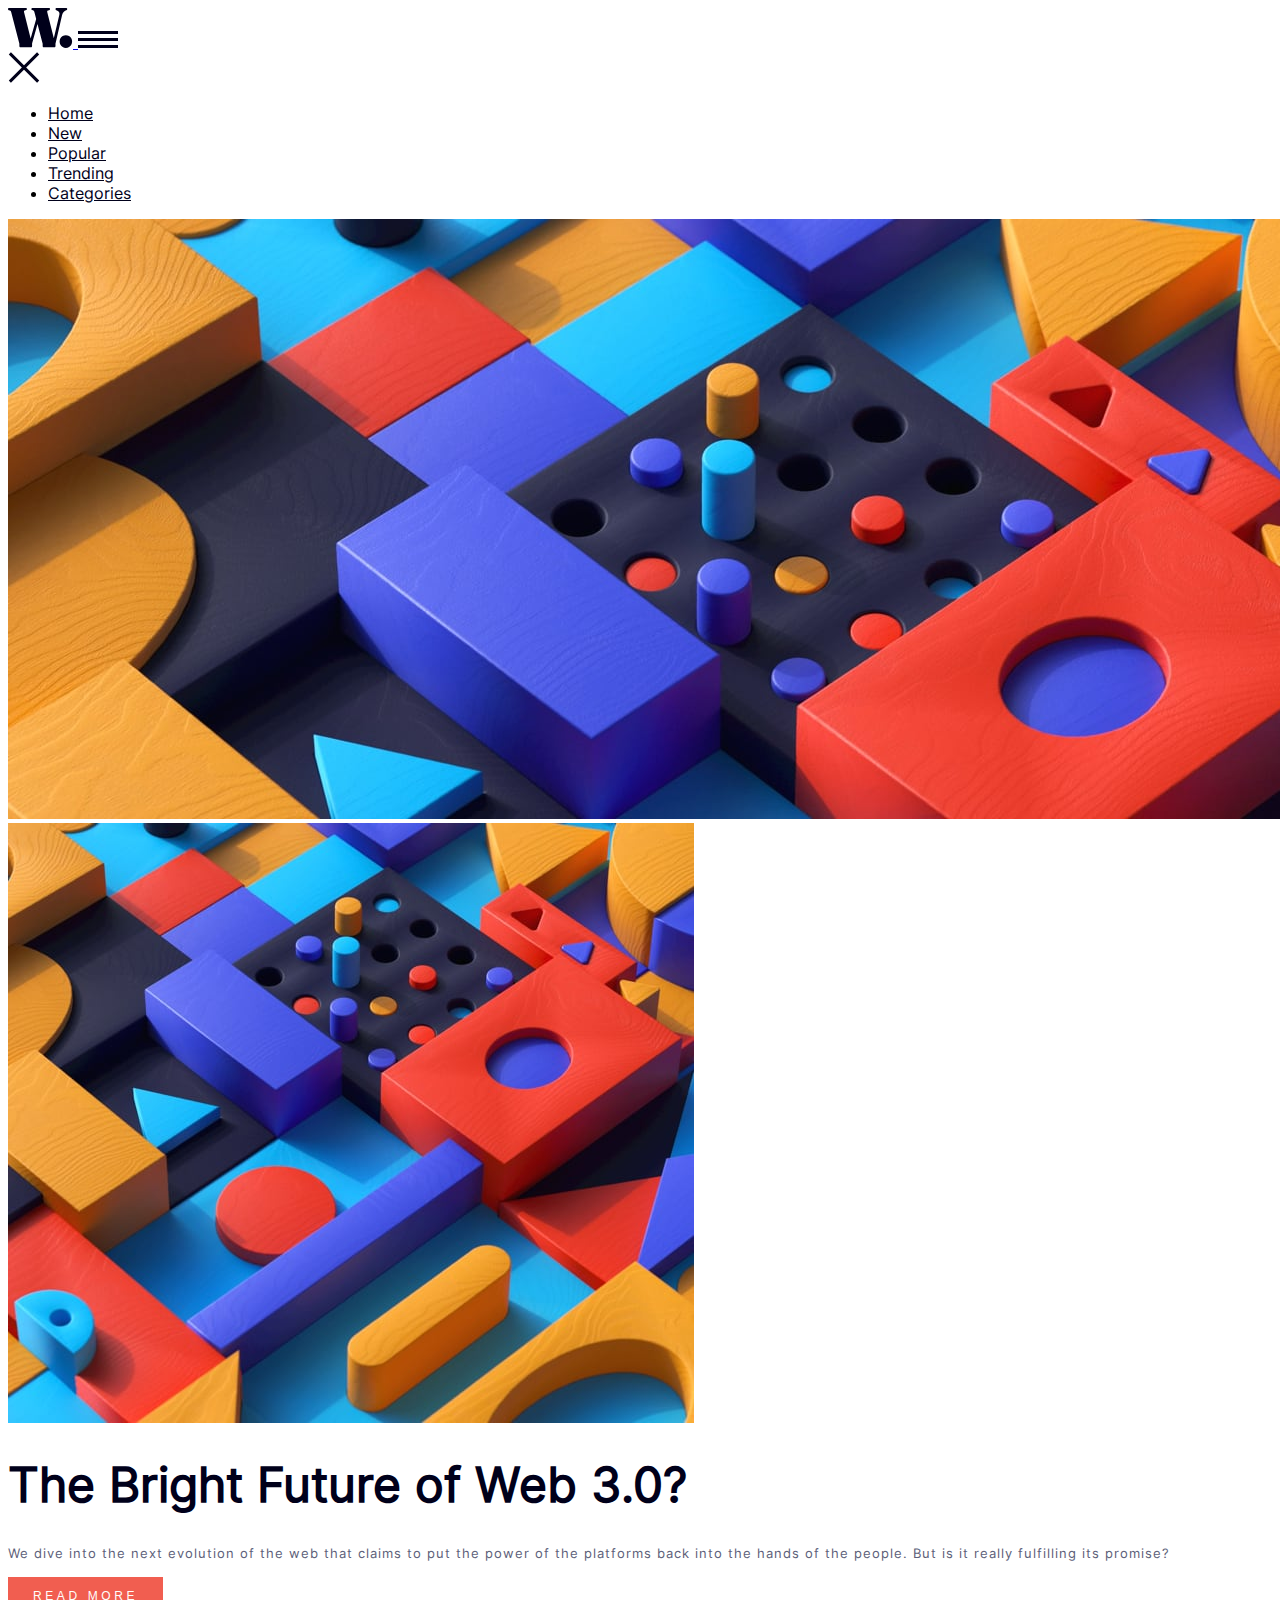
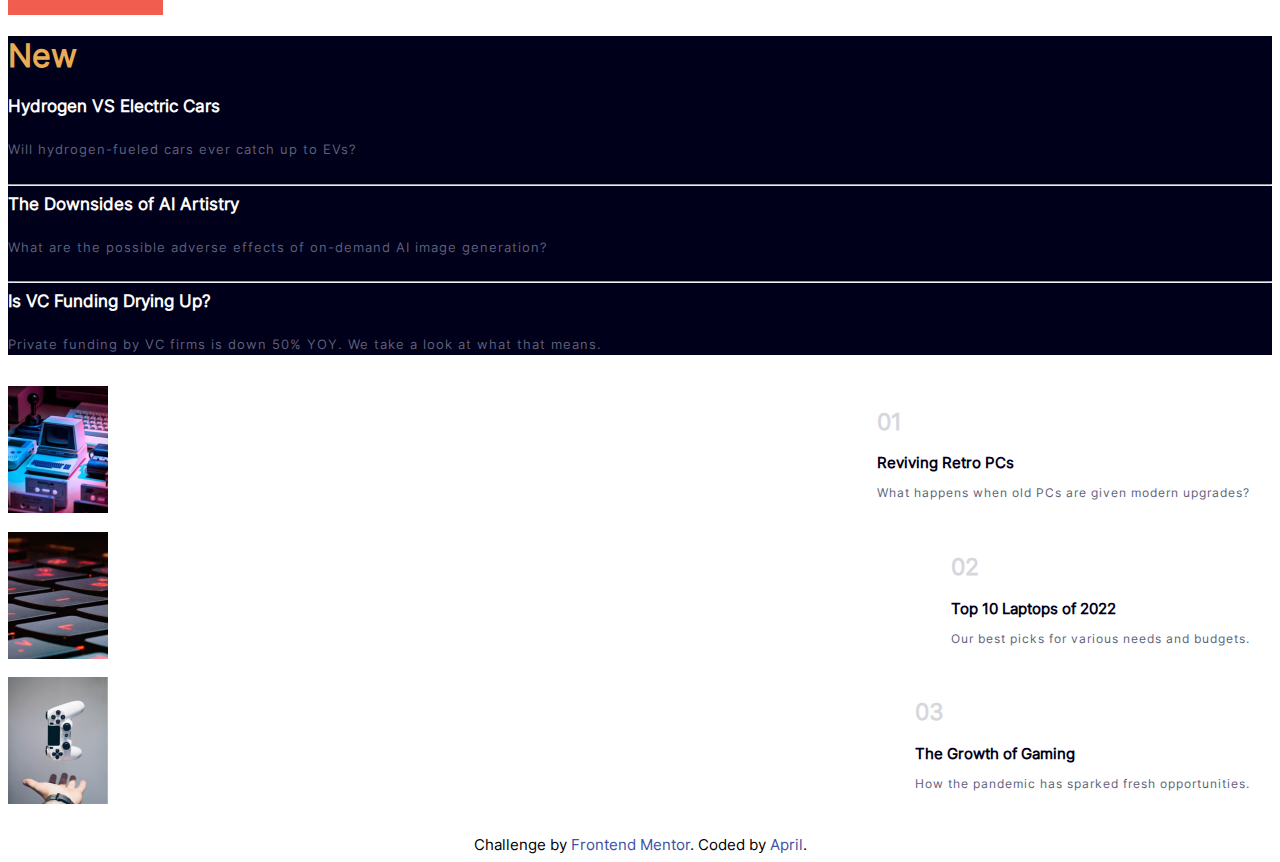
==== commit c0df3622: "Added @font-face in CSS" ====
--- a/index.html
+++ b/index.html
@@ -3,12 +3,7 @@
   <head>
     <meta charset="UTF-8" />
     <meta name="viewport" content="width=device-width, initial-scale=1.0" />
-    <link rel="preconnect" href="https://fonts.googleapis.com" />
-    <link rel="preconnect" href="https://fonts.gstatic.com" crossorigin />
-    <link
-      href="https://fonts.googleapis.com/css2?family=Inter:wght@900&family=Playfair+Display:wght@700&family=Poppins&display=swap"
-      rel="stylesheet"
-    />
+
     <link
       rel="icon"
       type="image/png"
--- a/style.css
+++ b/style.css
@@ -7,8 +7,13 @@
   --grayish-blue-color: hsl(233, 8%, 79%);
 }
 
+@font-face {
+  font-family: InterFont;
+  src: url(/assets/fonts/static/Inter-Regular.ttf);
+  font-weight: 6em;
+}
 body {
-  font-family: "Inter", sans-serif;
+  font-family: InterFont;
 }
 
 .navbar-toggler {
@@ -25,7 +30,7 @@
   color: var(--secondary-color);
   font-size: 48px;
   font-weight: 900;
-  line-height: 1em;
+  line-height: 1.1em;
 }
 
 .new-title {
@@ -39,7 +44,7 @@
 .new-content p {
   color: var(--paragraph-color);
   font-size: 13px;
-  margin: 25px auto;
+  margin: 24px auto;
   line-height: 1.5em;
   text-align: justify;
 }
@@ -74,16 +79,13 @@
 
 .retro-content {
   display: flex;
-
   align-items: center;
-
-  justify-content: center;
+  justify-content: space-between;
 }
 
 .retro-text {
   font-size: 15px;
   padding: 10px 22px;
-  text-align: justify;
 }
 
 .retro-text h2 {
@@ -127,7 +129,7 @@
   letter-spacing: 0.3em;
 }
 
-@media (max-width: 375px) {
+@media (max-width: 700px) {
   .read-more-content {
     margin-bottom: 50px;
   }
